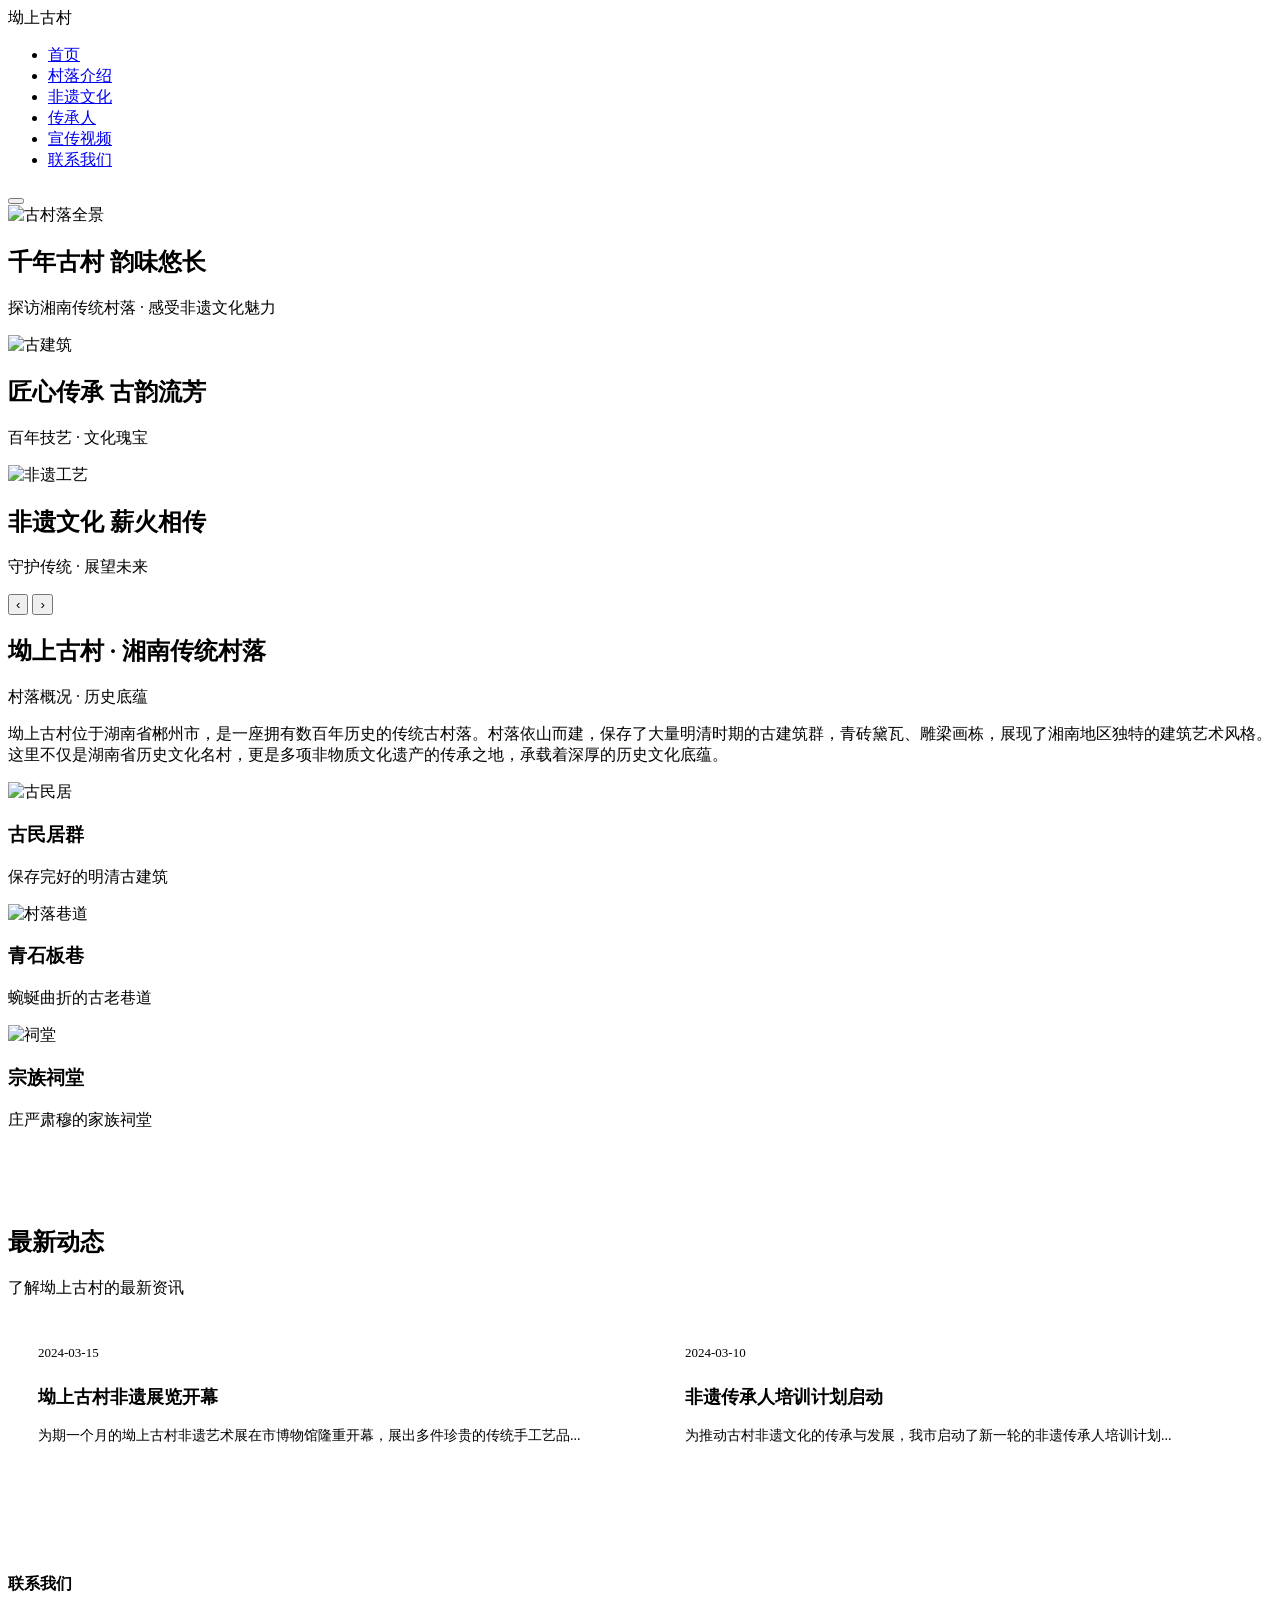
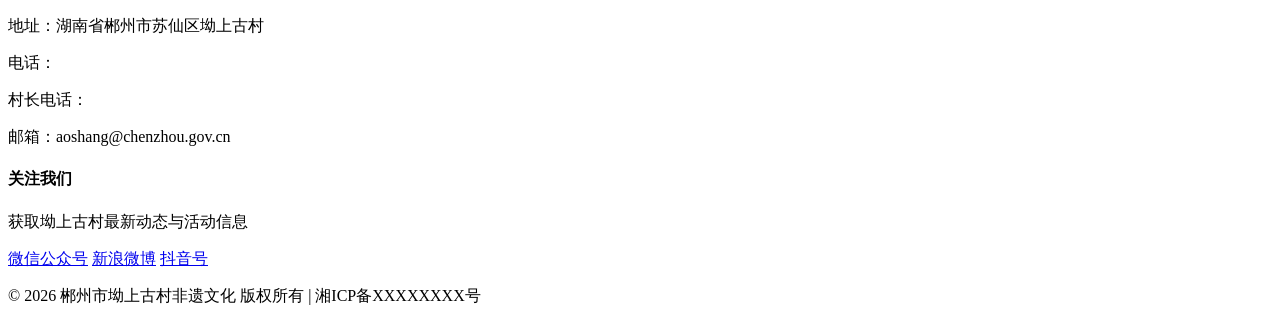
==== index.html @ dc6ce83d "Add files via upload" ====
<!DOCTYPE html>
<html lang="zh-CN">
<head>
    <meta charset="UTF-8">
    <meta name="viewport" content="width=device-width, initial-scale=1.0">
    <title>首页 - 郴州市坳上古村参观系统</title>
    <link rel="stylesheet" href="css/style.css">
    <style>
        /* 首页特有样式 */
        .news-section {
            padding: 60px 0;
        }
        
        .news-grid {
            display: grid;
            grid-template-columns: repeat(2, 1fr);
            gap: 30px;
        }
        
        .news-card {
            background: white;
            border: 1px solid var(--border);
            border-radius: 8px;
            padding: 30px;
            transition: all 0.3s;
        }
        
        .news-card:hover {
            box-shadow: 0 4px 20px rgba(0,0,0,0.08);
        }
        
        .news-date {
            color: var(--secondary);
            font-size: 13px;
            margin-bottom: 10px;
        }
        
        .news-card h4 {
            color: var(--primary);
            font-size: 18px;
            margin-bottom: 10px;
        }
        
        .news-card p {
            color: var(--text-gray);
            font-size: 14px;
            line-height: 1.8;
        }
    </style>
</head>
<body>

    <!-- 导航栏 -->
    <nav class="navbar">
        <div class="nav-container">
            <div class="logo">坳上古村</div>
            <ul class="nav-links">
                <li><a href="index.html" class="active">首页</a></li>
                <li><a href="village.html">村落介绍</a></li>
                <li><a href="heritage.html">非遗文化</a></li>
                <li><a href="masters.html">传承人</a></li>
                <li><a href="video.html">宣传视频</a></li>
                <li><a href="contact.html">联系我们</a></li>
            </ul>
            <button class="nav-toggle" onclick="toggleMenu()" aria-label="切换导航菜单">
                <span></span>
                <span></span>
                <span></span>
            </button>
        </div>
    </nav>

    <!-- 轮播图 -->
    <section class="carousel">
        <div class="carousel-slide active">
            <!-- 替换为实际图片路径 -->
            <img src="images/banner1.jpg" alt="古村落全景">
            <div class="carousel-content">
                <h1>千年古村 韵味悠长</h1>
                <p>探访湘南传统村落 · 感受非遗文化魅力</p>
            </div>
        </div>
        <div class="carousel-slide">
            <img src="images/banner2.jpg" alt="古建筑">
            <div class="carousel-content">
                <h1>匠心传承 古韵流芳</h1>
                <p>百年技艺 · 文化瑰宝</p>
            </div>
        </div>
        <div class="carousel-slide">
            <img src="images/banner3.jpg" alt="非遗工艺">
            <div class="carousel-content">
                <h1>非遗文化 薪火相传</h1>
                <p>守护传统 · 展望未来</p>
            </div>
        </div>
        
        <button class="carousel-btn prev" onclick="changeSlide(-1)">‹</button>
        <button class="carousel-btn next" onclick="changeSlide(1)">›</button>
        
        <div class="carousel-dots">
            <span class="dot active" onclick="currentSlide(1)"></span>
            <span class="dot" onclick="currentSlide(2)"></span>
            <span class="dot" onclick="currentSlide(3)"></span>
        </div>
    </section>

    <!-- 村落简介 -->
    <section class="section">
        <div class="container">
            <div class="intro-card fade-in">
                <h2>坳上古村 · 湘南传统村落</h2>
                <div class="divider">村落概况 · 历史底蕴</div>
                <p>坳上古村位于湖南省郴州市，是一座拥有数百年历史的传统古村落。村落依山而建，保存了大量明清时期的古建筑群，青砖黛瓦、雕梁画栋，展现了湘南地区独特的建筑艺术风格。这里不仅是湖南省历史文化名村，更是多项非物质文化遗产的传承之地，承载着深厚的历史文化底蕴。</p>
            </div>

            <div class="image-grid">
                <div class="image-card fade-in-scale">
                    <img src="images/village1.jpg" alt="古民居">
                    <h3>古民居群</h3>
                    <p>保存完好的明清古建筑</p>
                </div>
                <div class="image-card fade-in-scale">
                    <img src="images/village2.jpg" alt="村落巷道">
                    <h3>青石板巷</h3>
                    <p>蜿蜒曲折的古老巷道</p>
                </div>
                <div class="image-card fade-in-scale">
                    <img src="images/village3.jpg" alt="祠堂">
                    <h3>宗族祠堂</h3>
                    <p>庄严肃穆的家族祠堂</p>
                </div>
            </div>
        </div>
    </section>

    <!-- 最新动态 -->
    <section class="news-section" style="background: var(--bg-light);">
        <div class="container">
            <h2 class="section-title">最新动态</h2>
            <p class="section-subtitle">了解坳上古村的最新资讯</p>
            
            <div class="news-grid">
                <div class="news-card fade-in-scale">
                    <div class="news-date">2024-03-15</div>
                    <h4>坳上古村非遗展览开幕</h4>
                    <p>为期一个月的坳上古村非遗艺术展在市博物馆隆重开幕，展出多件珍贵的传统手工艺品...</p>
                </div>
                <div class="news-card fade-in-scale">
                    <div class="news-date">2024-03-10</div>
                    <h4>非遗传承人培训计划启动</h4>
                    <p>为推动古村非遗文化的传承与发展，我市启动了新一轮的非遗传承人培训计划...</p>
                </div>
            </div>
        </div>
    </section>

    <!-- 页脚 -->
    <footer class="footer">
        <div class="container">
            <div class="footer-grid">
                <div class="footer-block">
                    <h4>联系我们</h4>
                    <p>地址：湖南省郴州市苏仙区坳上古村</p>
                    <p>电话：</p>
                    <p>村长电话：</p>
                    <p>邮箱：aoshang@chenzhou.gov.cn</p>
                </div>
                <div class="footer-block">
                    <h4>关注我们</h4>
                    <p>获取坳上古村最新动态与活动信息</p>
                    <div class="social-links">
                        <a href="#">微信公众号</a>
                        <a href="#">新浪微博</a>
                        <a href="#">抖音号</a>
                    </div>
                </div>
            </div>
            <div class="copyright">
                <p>© 2026 郴州市坳上古村非遗文化 版权所有 | 湘ICP备XXXXXXXX号</p>
            </div>
        </div>
    </footer>

    <script>
        // 轮播图功能
        let slideIndex = 1;
        let slideInterval;

        function showSlide(n) {
            const slides = document.getElementsByClassName('carousel-slide');
            const dots = document.getElementsByClassName('dot');
            
            if (n > slides.length) slideIndex = 1;
            if (n < 1) slideIndex = slides.length;
            
            for (let i = 0; i < slides.length; i++) {
                slides[i].classList.remove('active');
            }
            
            for (let i = 0; i < dots.length; i++) {
                dots[i].classList.remove('active');
            }
            
            slides[slideIndex - 1].classList.add('active');
            dots[slideIndex - 1].classList.add('active');
        }

        function changeSlide(n) {
            clearInterval(slideInterval);
            showSlide(slideIndex += n);
            autoSlide();
        }

        function currentSlide(n) {
            clearInterval(slideInterval);
            showSlide(slideIndex = n);
            autoSlide();
        }

        function autoSlide() {
            slideInterval = setInterval(() => {
                slideIndex++;
                showSlide(slideIndex);
            }, 5000);
        }

        autoSlide();

        // 汉堡菜单
        function toggleMenu() {
            const navLinks = document.querySelector('.nav-links');
            const toggle = document.querySelector('.nav-toggle');
            navLinks.classList.toggle('mobile-active');
            toggle.classList.toggle('active');
        }
        document.querySelectorAll('.nav-links a').forEach(link => {
            link.addEventListener('click', () => {
                document.querySelector('.nav-links').classList.remove('mobile-active');
                document.querySelector('.nav-toggle').classList.remove('active');
            });
        });

        // 滚动动画
        function initScrollAnimation() {
            const observer = new IntersectionObserver((entries) => {
                entries.forEach(entry => {
                    if (entry.isIntersecting) {
                        entry.target.classList.add('visible');
                    }
                });
            }, { threshold: 0.1, rootMargin: '0px 0px -30px 0px' });

            document.querySelectorAll('.fade-in, .fade-in-left, .fade-in-right, .fade-in-scale').forEach(el => {
                observer.observe(el);
            });
        }

        initScrollAnimation();
    </script>
</body>
</html>
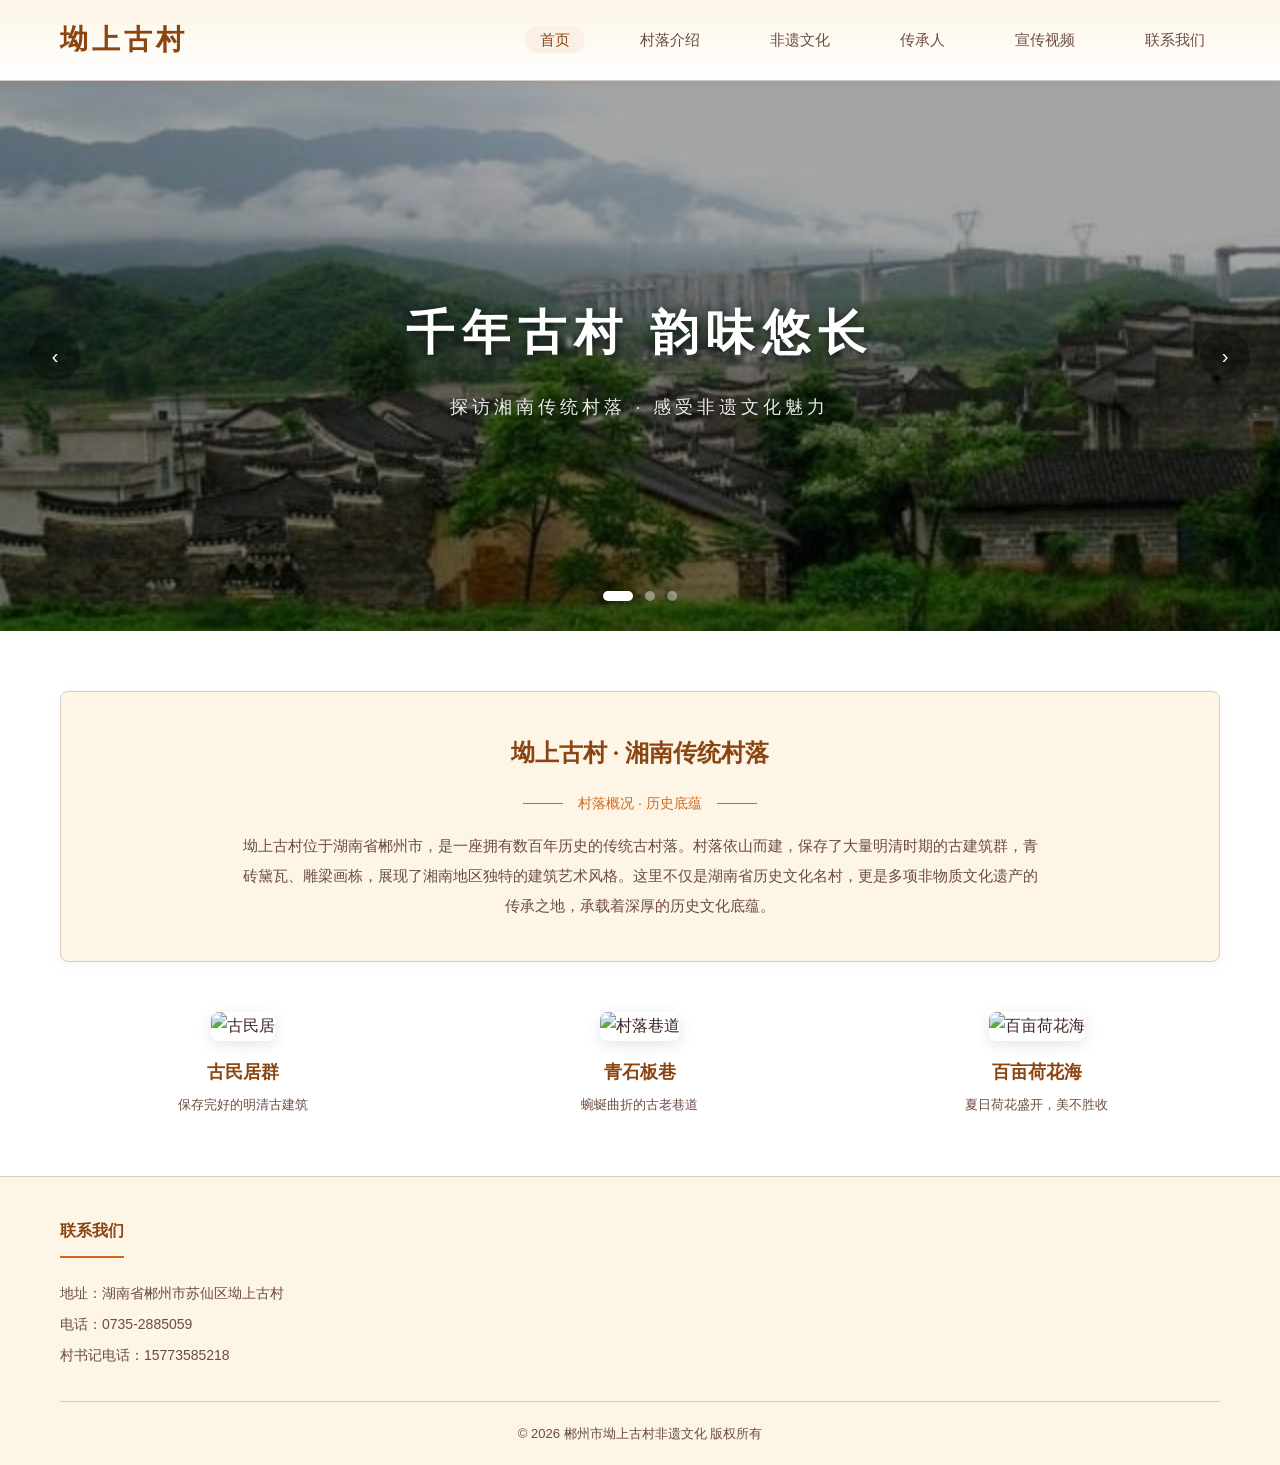
==== commit 7d142bb2: "Add files via upload" ====
--- a/index.html
+++ b/index.html
@@ -126,30 +126,9 @@
                     <p>蜿蜒曲折的古老巷道</p>
                 </div>
                 <div class="image-card fade-in-scale">
-                    <img src="images/village3.jpg" alt="祠堂">
-                    <h3>宗族祠堂</h3>
-                    <p>庄严肃穆的家族祠堂</p>
-                </div>
-            </div>
-        </div>
-    </section>
-
-    <!-- 最新动态 -->
-    <section class="news-section" style="background: var(--bg-light);">
-        <div class="container">
-            <h2 class="section-title">最新动态</h2>
-            <p class="section-subtitle">了解坳上古村的最新资讯</p>
-            
-            <div class="news-grid">
-                <div class="news-card fade-in-scale">
-                    <div class="news-date">2024-03-15</div>
-                    <h4>坳上古村非遗展览开幕</h4>
-                    <p>为期一个月的坳上古村非遗艺术展在市博物馆隆重开幕，展出多件珍贵的传统手工艺品...</p>
-                </div>
-                <div class="news-card fade-in-scale">
-                    <div class="news-date">2024-03-10</div>
-                    <h4>非遗传承人培训计划启动</h4>
-                    <p>为推动古村非遗文化的传承与发展，我市启动了新一轮的非遗传承人培训计划...</p>
+                    <img src="images/village6.jpg" alt="百亩荷花海">
+                    <h3>百亩荷花海</h3>
+                    <p>夏日荷花盛开，美不胜收</p>
                 </div>
             </div>
         </div>
@@ -162,22 +141,15 @@
                 <div class="footer-block">
                     <h4>联系我们</h4>
                     <p>地址：湖南省郴州市苏仙区坳上古村</p>
-                    <p>电话：</p>
-                    <p>村长电话：</p>
-                    <p>邮箱：aoshang@chenzhou.gov.cn</p>
+                    <p>电话：0735-2885059</p>
+                    <p>村书记电话：15773585218</p>
                 </div>
                 <div class="footer-block">
-                    <h4>关注我们</h4>
-                    <p>获取坳上古村最新动态与活动信息</p>
-                    <div class="social-links">
-                        <a href="#">微信公众号</a>
-                        <a href="#">新浪微博</a>
-                        <a href="#">抖音号</a>
-                    </div>
+
                 </div>
             </div>
             <div class="copyright">
-                <p>© 2026 郴州市坳上古村非遗文化 版权所有 | 湘ICP备XXXXXXXX号</p>
+                <p>© 2026 郴州市坳上古村非遗文化 版权所有</p>
             </div>
         </div>
     </footer>
--- a/css/style.css
+++ b/css/style.css
@@ -0,0 +1,1037 @@
+* {
+    margin: 0;
+    padding: 0;
+    box-sizing: border-box;
+}
+
+:root {
+    --primary: #8B4513;
+    --primary-light: #A0522D;
+    --secondary: #D2691E;
+    --bg-cream: #FDF5E6;
+    --bg-light: #FAF0E6;
+    --text-dark: #3E2723;
+    --text-gray: #6D4C41;
+    --border: #D7CCC8;
+}
+
+html {
+    scroll-behavior: smooth;
+}
+
+body {
+    font-family: 'Microsoft YaHei', 'PingFang SC', sans-serif;
+    background-color: #fff;
+    color: var(--text-dark);
+    line-height: 1.8;
+}
+
+/* ========== 导航栏 ========== */
+.navbar {
+    background: linear-gradient(to bottom, var(--bg-cream), #fff);
+    padding: 15px 0;
+    box-shadow: 0 2px 10px rgba(0,0,0,0.05);
+    position: sticky;
+    top: 0;
+    z-index: 1000;
+    border-bottom: 1px solid var(--border);
+}
+
+.nav-container {
+    max-width: 1200px;
+    margin: 0 auto;
+    display: flex;
+    justify-content: space-between;
+    align-items: center;
+    padding: 0 20px;
+}
+
+.logo {
+    font-size: 28px;
+    font-weight: bold;
+    color: var(--primary);
+    letter-spacing: 4px;
+    font-family: 'SimSun', serif;
+}
+
+.nav-links {
+    display: flex;
+    gap: 40px;
+    list-style: none;
+}
+
+.nav-links a {
+    text-decoration: none;
+    color: var(--text-gray);
+    font-size: 15px;
+    transition: all 0.3s;
+    padding: 5px 15px;
+    border-radius: 20px;
+}
+
+.nav-links a:hover, .nav-links a.active {
+    color: var(--primary);
+    background: var(--bg-light);
+}
+
+/* ========== 通用容器 ========== */
+.container {
+    max-width: 1200px;
+    margin: 0 auto;
+    padding: 0 20px;
+}
+
+.section {
+    padding: 60px 0;
+}
+
+.section-title {
+    text-align: center;
+    font-size: 28px;
+    color: var(--primary);
+    margin-bottom: 40px;
+    position: relative;
+    font-family: 'SimSun', serif;
+}
+
+.section-title::after {
+    content: '';
+    display: block;
+    width: 60px;
+    height: 3px;
+    background: var(--secondary);
+    margin: 15px auto 0;
+    border-radius: 2px;
+}
+
+.section-subtitle {
+    text-align: center;
+    color: var(--text-gray);
+    font-size: 14px;
+    margin-top: -30px;
+    margin-bottom: 40px;
+    letter-spacing: 2px;
+}
+
+/* ========== 页头横幅 ========== */
+.page-banner {
+    height: 300px;
+    display: flex;
+    align-items: center;
+    justify-content: center;
+    text-align: center;
+    color: white;
+    position: relative;
+    overflow: hidden;
+}
+
+.page-banner::before {
+    content: '';
+    position: absolute;
+    top: 0;
+    left: 0;
+    right: 0;
+    bottom: 0;
+    background:
+        radial-gradient(ellipse at 20% 80%, rgba(139,69,19,0.3) 0%, transparent 50%),
+        radial-gradient(ellipse at 80% 20%, rgba(160,82,45,0.25) 0%, transparent 50%),
+        radial-gradient(ellipse at 50% 50%, rgba(210,105,30,0.1) 0%, transparent 70%),
+        var(--banner-bg, #6b5b4f);
+    z-index: 1;
+}
+
+.page-banner::after {
+    content: '';
+    position: absolute;
+    top: 0;
+    left: 0;
+    right: 0;
+    bottom: 0;
+    background: linear-gradient(135deg, rgba(0,0,0,0.45) 0%, rgba(0,0,0,0.2) 40%, rgba(0,0,0,0.45) 100%);
+    z-index: 2;
+}
+
+/* 横幅底部装饰曲线 */
+.page-banner .banner-curve {
+    position: absolute;
+    bottom: 0;
+    left: 0;
+    right: 0;
+    height: 40px;
+    background: white;
+    clip-path: ellipse(60% 100% at 50% 100%);
+    z-index: 3;
+}
+
+.page-banner > div {
+    position: relative;
+    z-index: 4;
+}
+
+.page-banner h1 {
+    font-size: 42px;
+    font-family: 'SimSun', serif;
+    letter-spacing: 8px;
+    margin-bottom: 15px;
+    text-shadow: 2px 2px 8px rgba(0,0,0,0.6);
+}
+
+.page-banner p {
+    font-size: 16px;
+    letter-spacing: 4px;
+    opacity: 0.9;
+}
+
+/* ========== 介绍卡片 ========== */
+.intro-card {
+    background: var(--bg-cream);
+    border: 1px solid var(--border);
+    border-radius: 8px;
+    padding: 40px;
+    text-align: center;
+    margin-bottom: 50px;
+    box-shadow: 0 2px 15px rgba(0,0,0,0.04);
+    transition: box-shadow 0.3s;
+}
+
+.intro-card:hover {
+    box-shadow: 0 4px 25px rgba(0,0,0,0.08);
+}
+
+.intro-card h2 {
+    font-size: 24px;
+    color: var(--primary);
+    margin-bottom: 15px;
+    font-family: 'SimSun', serif;
+}
+
+.intro-card .divider {
+    display: flex;
+    align-items: center;
+    justify-content: center;
+    gap: 15px;
+    margin: 15px 0;
+    color: var(--secondary);
+    font-size: 14px;
+}
+
+.intro-card .divider::before,
+.intro-card .divider::after {
+    content: '';
+    width: 40px;
+    height: 1px;
+    background: var(--secondary);
+}
+
+.intro-card p {
+    color: var(--text-gray);
+    font-size: 15px;
+    line-height: 2;
+    max-width: 800px;
+    margin: 0 auto;
+}
+
+/* ========== 图片网格 ========== */
+.image-grid {
+    display: grid;
+    grid-template-columns: repeat(3, 1fr);
+    gap: 30px;
+    margin-top: 40px;
+}
+
+.image-card {
+    text-align: center;
+    transition: transform 0.3s;
+}
+
+.image-card:hover {
+    transform: translateY(-8px);
+}
+
+.image-card img {
+    width: 100%;
+    height: 280px;
+    object-fit: cover;
+    border-radius: 8px;
+    box-shadow: 0 4px 15px rgba(0,0,0,0.1);
+    transition: box-shadow 0.3s;
+}
+
+.image-card:hover img {
+    box-shadow: 0 8px 25px rgba(0,0,0,0.15);
+}
+
+.image-card h3 {
+    margin-top: 15px;
+    font-size: 18px;
+    color: var(--primary);
+}
+
+.image-card p {
+    font-size: 13px;
+    color: var(--text-gray);
+    margin-top: 5px;
+}
+
+/* ========== 特色展示（左右布局） ========== */
+.feature-row {
+    display: grid;
+    grid-template-columns: 1fr 1fr;
+    gap: 50px;
+    align-items: center;
+    margin: 50px 0;
+}
+
+.feature-text h3 {
+    font-size: 22px;
+    color: var(--primary);
+    margin-bottom: 20px;
+    font-family: 'SimSun', serif;
+}
+
+.feature-text p {
+    color: var(--text-gray);
+    font-size: 15px;
+    line-height: 2;
+    margin-bottom: 15px;
+}
+
+.feature-image img {
+    width: 100%;
+    height: 350px;
+    object-fit: cover;
+    border-radius: 8px;
+    box-shadow: 0 4px 20px rgba(0,0,0,0.1);
+    transition: box-shadow 0.3s, transform 0.3s;
+}
+
+.feature-image:hover img {
+    box-shadow: 0 8px 30px rgba(0,0,0,0.15);
+    transform: scale(1.01);
+}
+
+/* ========== 时间轴 ========== */
+.timeline {
+    position: relative;
+    padding: 40px 0;
+}
+
+.timeline::before {
+    content: '';
+    position: absolute;
+    left: 50%;
+    top: 0;
+    bottom: 0;
+    width: 2px;
+    background: var(--border);
+    transform: translateX(-50%);
+}
+
+.timeline-item {
+    display: flex;
+    justify-content: flex-end;
+    padding-right: 50%;
+    position: relative;
+    margin-bottom: 50px;
+}
+
+.timeline-item:nth-child(even) {
+    justify-content: flex-start;
+    padding-right: 0;
+    padding-left: 50%;
+}
+
+.timeline-content {
+    background: white;
+    border: 1px solid var(--border);
+    border-radius: 8px;
+    padding: 25px;
+    width: 90%;
+    position: relative;
+    box-shadow: 0 2px 10px rgba(0,0,0,0.05);
+    transition: box-shadow 0.3s;
+}
+
+.timeline-content:hover {
+    box-shadow: 0 4px 20px rgba(0,0,0,0.1);
+}
+
+.timeline-dot {
+    position: absolute;
+    width: 16px;
+    height: 16px;
+    background: var(--primary);
+    border-radius: 50%;
+    top: 30px;
+    right: -8px;
+    border: 3px solid white;
+    box-shadow: 0 0 0 3px var(--primary);
+}
+
+.timeline-item:nth-child(even) .timeline-dot {
+    right: auto;
+    left: -8px;
+}
+
+.timeline-badge {
+    display: inline-block;
+    background: var(--primary);
+    color: white;
+    padding: 4px 15px;
+    border-radius: 20px;
+    font-size: 13px;
+    margin-bottom: 10px;
+}
+
+.timeline-content h4 {
+    color: var(--primary);
+    font-size: 18px;
+    margin-bottom: 10px;
+}
+
+.timeline-content img {
+    width: 100%;
+    height: 200px;
+    object-fit: cover;
+    border-radius: 6px;
+    margin-bottom: 10px;
+}
+
+.timeline-content p {
+    font-size: 14px;
+    color: var(--text-gray);
+}
+
+/* ========== 传承人卡片 ========== */
+.master-grid {
+    display: grid;
+    grid-template-columns: repeat(2, 1fr);
+    gap: 40px;
+}
+
+.master-card {
+    display: flex;
+    gap: 25px;
+    background: white;
+    border: 1px solid var(--border);
+    border-radius: 8px;
+    padding: 30px;
+    box-shadow: 0 2px 10px rgba(0,0,0,0.05);
+    transition: box-shadow 0.3s, transform 0.3s;
+}
+
+.master-card:hover {
+    box-shadow: 0 6px 25px rgba(0,0,0,0.1);
+    transform: translateY(-3px);
+}
+
+.master-card img {
+    width: 150px;
+    height: 180px;
+    object-fit: cover;
+    border-radius: 6px;
+    box-shadow: 0 2px 8px rgba(0,0,0,0.1);
+}
+
+.master-info h3 {
+    font-size: 20px;
+    color: var(--primary);
+    margin-bottom: 8px;
+}
+
+.master-tag {
+    display: inline-block;
+    background: var(--bg-cream);
+    color: var(--primary);
+    padding: 3px 12px;
+    border-radius: 4px;
+    font-size: 12px;
+    margin-bottom: 12px;
+    border: 1px solid var(--border);
+}
+
+.master-info p {
+    font-size: 14px;
+    color: var(--text-gray);
+    line-height: 1.8;
+    margin-bottom: 15px;
+}
+
+.master-awards {
+    display: flex;
+    gap: 10px;
+    flex-wrap: wrap;
+}
+
+.award-tag {
+    background: var(--bg-light);
+    color: var(--text-gray);
+    padding: 4px 12px;
+    border-radius: 4px;
+    font-size: 12px;
+    border: 1px solid var(--border);
+    transition: all 0.3s;
+}
+
+.award-tag:hover {
+    background: var(--primary);
+    color: white;
+    border-color: var(--primary);
+}
+
+/* ========== 联系方式 ========== */
+.contact-section {
+    background: var(--bg-cream);
+    padding: 60px 0;
+}
+
+.contact-grid {
+    display: grid;
+    grid-template-columns: 1fr 1fr;
+    gap: 50px;
+}
+
+.contact-info {
+    background: white;
+    padding: 40px;
+    border-radius: 8px;
+    border: 1px solid var(--border);
+    box-shadow: 0 2px 10px rgba(0,0,0,0.04);
+}
+
+.contact-info h3 {
+    font-size: 22px;
+    color: var(--primary);
+    margin-bottom: 30px;
+    font-family: 'SimSun', serif;
+}
+
+.contact-item {
+    display: flex;
+    align-items: center;
+    gap: 15px;
+    margin-bottom: 25px;
+    color: var(--text-gray);
+}
+
+.contact-icon {
+    width: 42px;
+    height: 42px;
+    background: var(--bg-light);
+    border-radius: 50%;
+    display: flex;
+    align-items: center;
+    justify-content: center;
+    color: var(--primary);
+    font-size: 18px;
+    flex-shrink: 0;
+    transition: background 0.3s;
+}
+
+.contact-item:hover .contact-icon {
+    background: var(--primary);
+    color: white;
+}
+
+.contact-form {
+    background: white;
+    padding: 40px;
+    border-radius: 8px;
+    border: 1px solid var(--border);
+    box-shadow: 0 2px 10px rgba(0,0,0,0.04);
+}
+
+.contact-form h3 {
+    font-size: 22px;
+    color: var(--primary);
+    margin-bottom: 30px;
+    font-family: 'SimSun', serif;
+}
+
+.form-group {
+    margin-bottom: 20px;
+}
+
+.form-group label {
+    display: block;
+    margin-bottom: 8px;
+    color: var(--text-gray);
+    font-size: 14px;
+}
+
+.form-group input,
+.form-group textarea {
+    width: 100%;
+    padding: 12px 15px;
+    border: 1px solid var(--border);
+    border-radius: 6px;
+    font-family: inherit;
+    font-size: 14px;
+    transition: border 0.3s, box-shadow 0.3s;
+    background: #fafafa;
+}
+
+.form-group input:focus,
+.form-group textarea:focus {
+    outline: none;
+    border-color: var(--primary);
+    box-shadow: 0 0 0 3px rgba(139, 69, 19, 0.1);
+    background: white;
+}
+
+.submit-btn {
+    background: var(--primary);
+    color: white;
+    border: none;
+    padding: 12px 35px;
+    border-radius: 6px;
+    cursor: pointer;
+    font-size: 15px;
+    transition: all 0.3s;
+    box-shadow: 0 2px 8px rgba(139, 69, 19, 0.3);
+}
+
+.submit-btn:hover {
+    background: var(--primary-light);
+    box-shadow: 0 4px 12px rgba(139, 69, 19, 0.4);
+    transform: translateY(-1px);
+}
+
+.submit-btn:active {
+    transform: translateY(0);
+}
+
+/* ========== 视频区域 ========== */
+.video-container {
+    display: grid;
+    grid-template-columns: 1fr 1fr;
+    gap: 50px;
+    align-items: center;
+}
+
+.video-wrapper {
+    position: relative;
+    padding-bottom: 56.25%;
+    background: linear-gradient(135deg, #1a1a1a, #2c2c2c);
+    border-radius: 8px;
+    overflow: hidden;
+    box-shadow: 0 4px 20px rgba(0,0,0,0.15);
+}
+
+.video-wrapper video,
+.video-wrapper iframe {
+    position: absolute;
+    top: 0;
+    left: 0;
+    width: 100%;
+    height: 100%;
+    border: none;
+}
+
+.video-info h3 {
+    font-size: 24px;
+    color: var(--primary);
+    margin-bottom: 20px;
+    font-family: 'SimSun', serif;
+}
+
+.video-info p {
+    color: var(--text-gray);
+    line-height: 2;
+    margin-bottom: 20px;
+}
+
+.video-features {
+    list-style: none;
+}
+
+.video-features li {
+    padding: 8px 0;
+    color: var(--text-gray);
+    font-size: 14px;
+    display: flex;
+    align-items: center;
+    gap: 10px;
+}
+
+.video-features li::before {
+    content: '\25C6';
+    color: var(--secondary);
+    font-size: 10px;
+}
+
+/* ========== 页脚 ========== */
+.footer {
+    background: var(--bg-cream);
+    border-top: 1px solid var(--border);
+    padding: 40px 0 20px;
+}
+
+.footer-grid {
+    display: grid;
+    grid-template-columns: 1fr 1fr;
+    gap: 40px;
+    margin-bottom: 30px;
+}
+
+.footer-block h4 {
+    font-size: 16px;
+    color: var(--primary);
+    margin-bottom: 20px;
+    padding-bottom: 10px;
+    border-bottom: 2px solid var(--secondary);
+    display: inline-block;
+}
+
+.footer-block p, .footer-block a {
+    color: var(--text-gray);
+    font-size: 14px;
+    line-height: 2.2;
+    text-decoration: none;
+}
+
+.footer-block a:hover {
+    color: var(--primary);
+}
+
+.social-links {
+    display: flex;
+    gap: 20px;
+    margin-top: 15px;
+}
+
+.social-links a {
+    display: inline-block;
+    padding: 8px 24px;
+    background: white;
+    border: 1px solid var(--border);
+    border-radius: 4px;
+    transition: all 0.3s;
+    color: var(--text-gray);
+}
+
+.social-links a:hover {
+    background: var(--primary);
+    color: white;
+    border-color: var(--primary);
+    box-shadow: 0 2px 8px rgba(139, 69, 19, 0.3);
+}
+
+.copyright {
+    text-align: center;
+    padding-top: 20px;
+    border-top: 1px solid var(--border);
+    color: var(--text-gray);
+    font-size: 13px;
+}
+
+/* ========== 轮播图 ========== */
+.carousel {
+    position: relative;
+    width: 100%;
+    height: 550px;
+    overflow: hidden;
+    background: linear-gradient(135deg, #2c2c2c, #3d2b1f);
+}
+
+.carousel-slide {
+    position: absolute;
+    top: 0;
+    left: 0;
+    width: 100%;
+    height: 100%;
+    opacity: 0;
+    visibility: hidden;
+    transition: opacity 0.8s ease-in-out, visibility 0s 0.8s;
+    z-index: 1;
+    display: flex;
+    align-items: center;
+    justify-content: center;
+}
+
+.carousel-slide.active {
+    opacity: 1;
+    visibility: visible;
+    z-index: 5;
+    transition: opacity 0.8s ease-in-out, visibility 0s;
+}
+
+.carousel-slide img {
+    position: absolute;
+    top: 0;
+    left: 0;
+    width: 100%;
+    height: 100%;
+    object-fit: cover;
+    filter: brightness(0.65);
+}
+
+.carousel-content {
+    position: relative;
+    text-align: center;
+    color: white;
+    z-index: 2;
+    opacity: 0;
+    transform: translateY(15px);
+    transition: opacity 0.6s ease-out 0.3s, transform 0.6s ease-out 0.3s;
+}
+
+.carousel-slide.active .carousel-content {
+    opacity: 1;
+    transform: translateY(0);
+}
+
+.carousel-content h1 {
+    font-size: 48px;
+    margin-bottom: 15px;
+    font-family: 'SimSun', serif;
+    letter-spacing: 8px;
+    text-shadow: 2px 2px 8px rgba(0,0,0,0.6);
+}
+
+.carousel-content p {
+    font-size: 18px;
+    letter-spacing: 4px;
+    opacity: 0.9;
+    text-shadow: 1px 1px 4px rgba(0,0,0,0.5);
+}
+
+.carousel-dots {
+    position: absolute;
+    bottom: 30px;
+    left: 50%;
+    transform: translateX(-50%);
+    display: flex;
+    gap: 12px;
+    z-index: 20;
+}
+
+.dot {
+    width: 10px;
+    height: 10px;
+    border-radius: 50%;
+    background: rgba(255,255,255,0.4);
+    cursor: pointer;
+    transition: all 0.3s;
+    border: none;
+}
+
+.dot:hover {
+    background: rgba(255,255,255,0.7);
+}
+
+.dot.active {
+    background: white;
+    width: 30px;
+    border-radius: 5px;
+}
+
+.carousel-btn {
+    position: absolute;
+    top: 50%;
+    transform: translateY(-50%);
+    background: rgba(0,0,0,0.3);
+    color: white;
+    border: none;
+    width: 50px;
+    height: 50px;
+    border-radius: 50%;
+    cursor: pointer;
+    font-size: 20px;
+    z-index: 20;
+    transition: all 0.3s;
+    display: flex;
+    align-items: center;
+    justify-content: center;
+}
+
+.carousel-btn:hover {
+    background: rgba(0,0,0,0.6);
+    transform: translateY(-50%) scale(1.1);
+}
+
+.carousel-btn.prev { left: 30px; }
+.carousel-btn.next { right: 30px; }
+
+/* ========== 滚动动画 ========== */
+.fade-in {
+    opacity: 0;
+    transform: translateY(30px);
+    transition: opacity 0.6s ease-out, transform 0.6s ease-out;
+}
+
+.fade-in.visible {
+    opacity: 1;
+    transform: translateY(0);
+}
+
+.fade-in-left {
+    opacity: 0;
+    transform: translateX(-40px);
+    transition: opacity 0.6s ease-out, transform 0.6s ease-out;
+}
+
+.fade-in-left.visible {
+    opacity: 1;
+    transform: translateX(0);
+}
+
+.fade-in-right {
+    opacity: 0;
+    transform: translateX(40px);
+    transition: opacity 0.6s ease-out, transform 0.6s ease-out;
+}
+
+.fade-in-right.visible {
+    opacity: 1;
+    transform: translateX(0);
+}
+
+.fade-in-scale {
+    opacity: 0;
+    transform: scale(0.9);
+    transition: opacity 0.5s ease-out, transform 0.5s ease-out;
+}
+
+.fade-in-scale.visible {
+    opacity: 1;
+    transform: scale(1);
+}
+
+/* ========== 汉堡菜单按钮 ========== */
+.nav-toggle {
+    display: none;
+    flex-direction: column;
+    justify-content: space-around;
+    width: 30px;
+    height: 24px;
+    background: transparent;
+    border: none;
+    cursor: pointer;
+    padding: 0;
+    z-index: 1100;
+}
+
+.nav-toggle span {
+    width: 100%;
+    height: 3px;
+    background: var(--primary);
+    border-radius: 2px;
+    transition: all 0.3s;
+}
+
+.nav-toggle.active span:nth-child(1) {
+    transform: rotate(45deg) translate(5px, 5px);
+}
+
+.nav-toggle.active span:nth-child(2) {
+    opacity: 0;
+}
+
+.nav-toggle.active span:nth-child(3) {
+    transform: rotate(-45deg) translate(7px, -6px);
+}
+
+/* ========== 响应式 ========== */
+@media (max-width: 768px) {
+    .nav-toggle { display: flex; }
+    .nav-links {
+        display: none;
+        position: absolute;
+        top: 100%;
+        left: 0;
+        right: 0;
+        background: #fff;
+        flex-direction: column;
+        gap: 0;
+        padding: 10px 20px;
+        box-shadow: 0 4px 10px rgba(0,0,0,0.1);
+        border-top: 1px solid var(--border);
+        z-index: 999;
+    }
+    .nav-links.mobile-active { display: flex; }
+    .nav-links li { width: 100%; }
+    .nav-links a {
+        display: block;
+        padding: 12px 15px;
+        border-radius: 0;
+        border-bottom: 1px solid var(--border);
+    }
+    .nav-links li:last-child a { border-bottom: none; }
+    .nav-container { position: relative; }
+    .navbar { padding: 12px 0; }
+    .logo { font-size: 22px; letter-spacing: 2px; }
+
+    .carousel { height: 280px; }
+    .carousel-content h1 { font-size: 22px; letter-spacing: 3px; }
+    .carousel-content p { font-size: 14px; letter-spacing: 2px; }
+    .carousel-btn { width: 36px; height: 36px; font-size: 16px; }
+    .carousel-btn.prev { left: 10px; }
+    .carousel-btn.next { right: 10px; }
+
+    .page-banner { height: 180px; }
+    .page-banner h1 { font-size: 24px; letter-spacing: 4px; }
+    .page-banner p { font-size: 14px; }
+
+    .section { padding: 40px 0; }
+    .section-title { font-size: 22px; }
+
+    .intro-card { padding: 25px 20px; }
+    .intro-card h2 { font-size: 20px; }
+    .intro-card p { font-size: 14px; line-height: 1.8; }
+
+    .image-grid { grid-template-columns: 1fr; gap: 20px; }
+    .image-card img { height: 220px; }
+
+    .feature-row { grid-template-columns: 1fr; gap: 30px; margin: 30px 0; }
+    .feature-text h3 { font-size: 20px; }
+    .feature-text p { font-size: 14px; line-height: 1.8; }
+    .feature-image img { height: 250px; }
+
+    .master-grid { grid-template-columns: 1fr; gap: 25px; }
+    .master-card { flex-direction: column; padding: 20px; }
+    .master-card img { width: 100%; height: 220px; }
+
+    .contact-grid { grid-template-columns: 1fr; gap: 30px; }
+    .contact-info, .contact-form { padding: 25px 20px; }
+
+    .video-container { grid-template-columns: 1fr; gap: 30px; }
+    .video-info h3 { font-size: 20px; }
+
+    .timeline::before { left: 20px; }
+    .timeline-item,
+    .timeline-item:nth-child(even) {
+        justify-content: flex-start;
+        padding-left: 50px;
+        padding-right: 0;
+    }
+    .timeline-dot,
+    .timeline-item:nth-child(even) .timeline-dot {
+        left: 12px;
+        right: auto;
+    }
+
+    .footer-grid { grid-template-columns: 1fr; gap: 25px; }
+    .social-links { flex-wrap: wrap; gap: 10px; }
+    .social-links a { padding: 6px 16px; font-size: 13px; }
+
+    .news-grid { grid-template-columns: 1fr; }
+    .container { padding: 0 15px; }
+}
+
+/* 减少动画偏好 */
+@media (prefers-reduced-motion: reduce) {
+    .fade-in, .fade-in-left, .fade-in-right, .fade-in-scale {
+        opacity: 1;
+        transform: none;
+        transition: none;
+    }
+    .carousel-slide {
+        transition: none;
+    }
+    .carousel-content {
+        transition: none;
+        opacity: 1;
+        transform: none;
+    }
+}
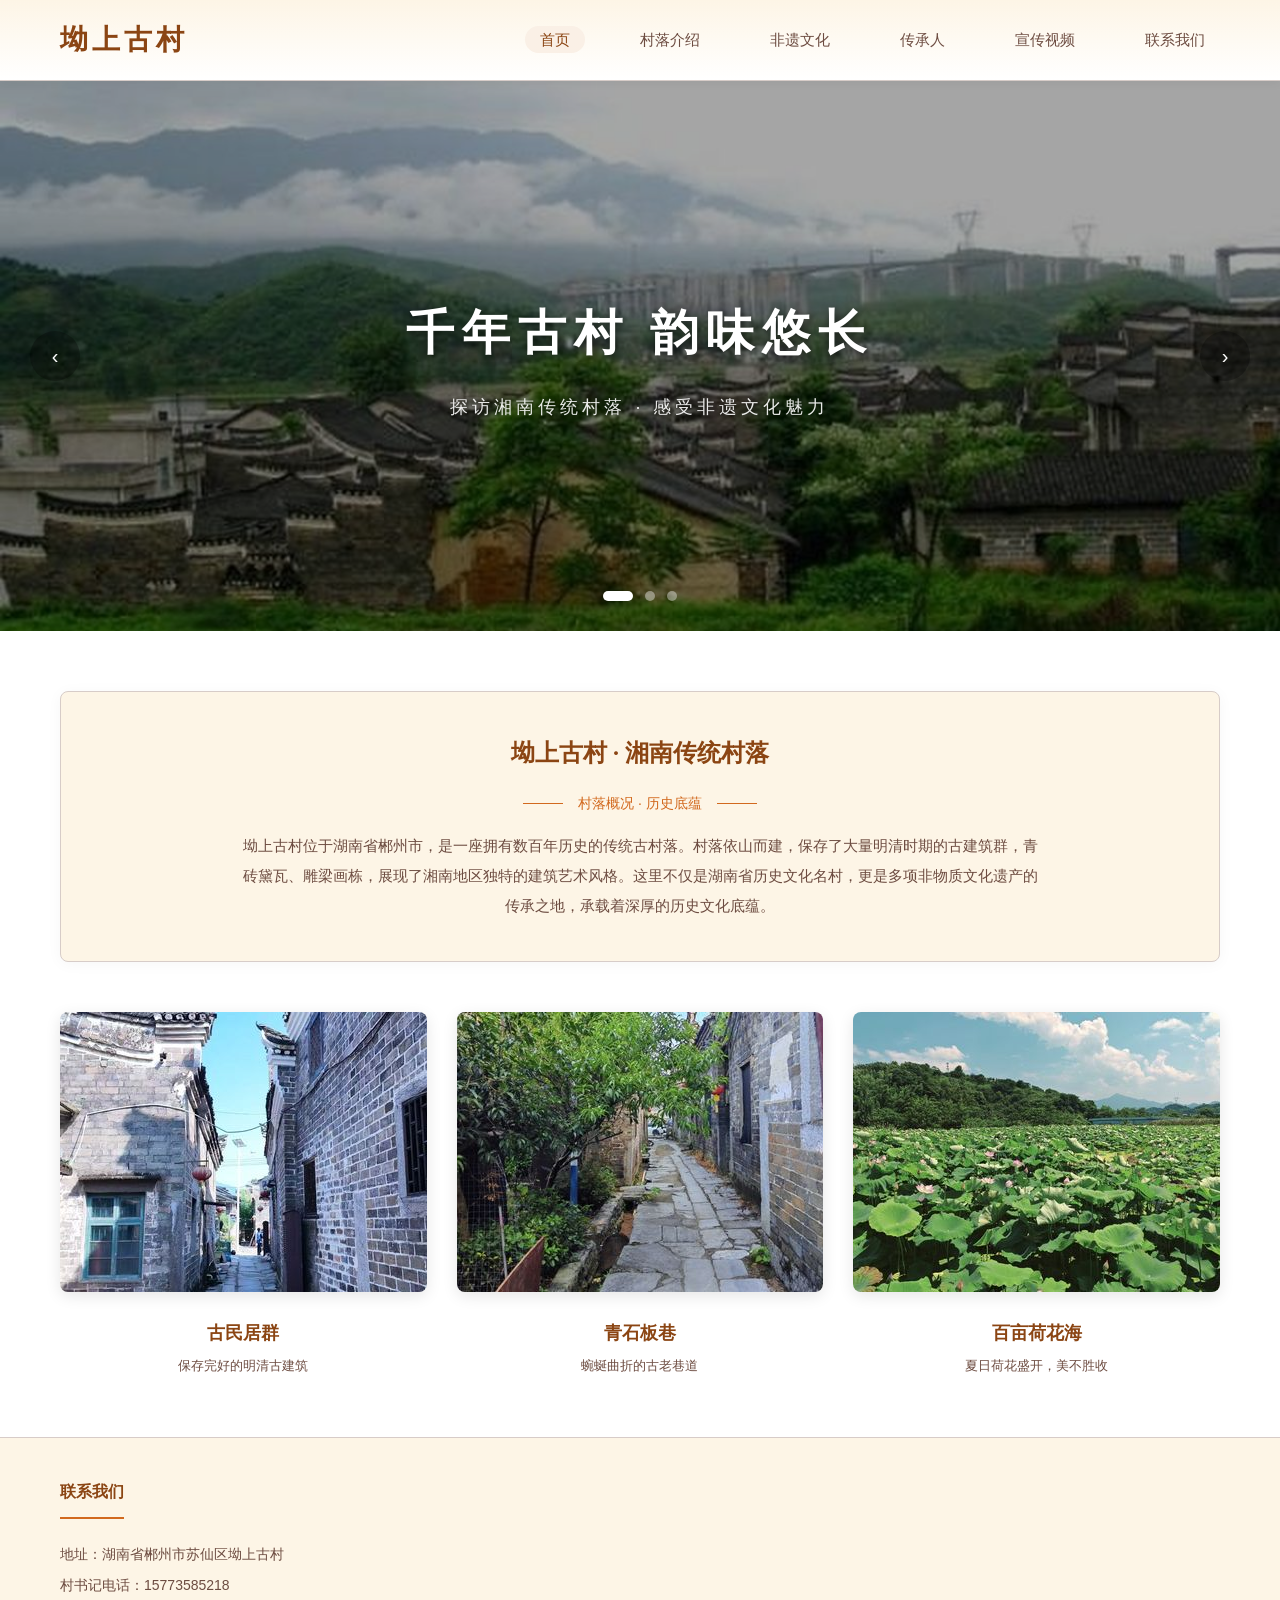
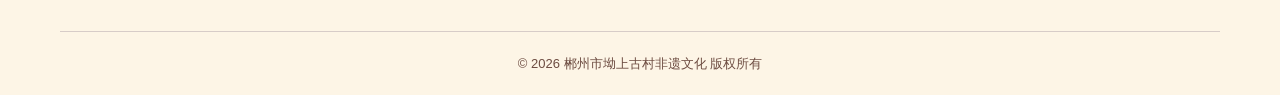
==== commit ae93fcb2: "Add files via upload" ====
--- a/index.html
+++ b/index.html
@@ -141,7 +141,6 @@
                 <div class="footer-block">
                     <h4>联系我们</h4>
                     <p>地址：湖南省郴州市苏仙区坳上古村</p>
-                    <p>电话：0735-2885059</p>
                     <p>村书记电话：15773585218</p>
                 </div>
                 <div class="footer-block">
